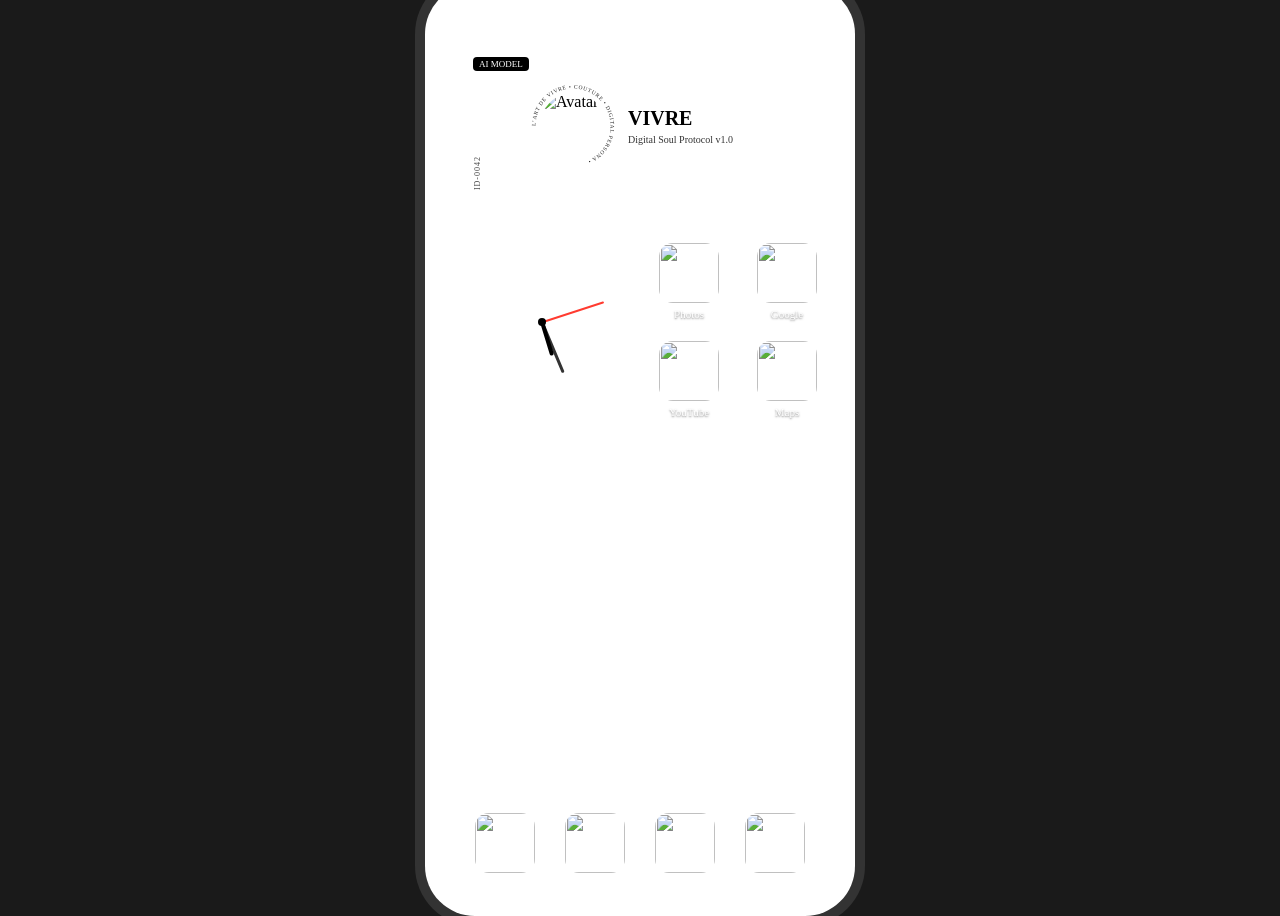
==== index.html @ f82a151f "Add files via upload" ====
<!DOCTYPE html>
<html lang="zh-CN">
<head>
    <meta charset="UTF-8">
    <meta name="viewport" content="width=device-width, initial-scale=1.0">
    <title>AI OS Main Screen</title>
    <link rel="stylesheet" href="style.css">
</head>
<body>
    <div class="phone-screen">
        <!-- 顶栏 -->
        <div class="status-bar"></div>

        <!-- 主网格布局 -->
        <div class="home-grid">
            
            <!-- 顶部大卡片 -->
            <div class="main-card">
                <div class="tag-black" contenteditable="true">AI MODEL</div>
                <div class="side-id" contenteditable="true">ID-0042</div>
                
                <div class="card-center">
                    <!-- 旋转文字环 -->
                    <div class="text-ring-box">
                        <svg viewBox="0 0 200 200">
                            <path id="ringPath" d="M 100, 100 m -75, 0 a 75,75 0 1,1 150,0 a 75,75 0 1,1 -150,0" fill="transparent"/>
                            <text>
                                <textPath xlink:href="#ringPath" class="ring-text">
                                    L’ART DE VIVRE • COUTURE • DIGITAL PERSONA •
                                </textPath>
                            </text>
                        </svg>
                    </div>
                    <!-- 头像 -->
                    <div class="avatar-circle" onclick="document.getElementById('avatarUploader').click()">
                        <img id="avatarImg" src="https://via.placeholder.com/100" alt="Avatar">
                        <input type="file" id="avatarUploader" hidden onchange="changeAvatar(event)">
                    </div>
                    <!-- 文字信息 -->
                    <div class="info-group">
                        <h1 contenteditable="true">VIVRE</h1>
                        <p contenteditable="true">Digital Soul Protocol v1.0</p>
                    </div>
                </div>
            </div>

            <!-- 组件行：时钟 + 4个APP -->
            <div class="widget-row">
                <!-- 实时转动时钟 -->
                <div class="clock-widget">
                    <div class="hand hour" id="hourHand"></div>
                    <div class="hand min" id="minHand"></div>
                    <div class="hand sec" id="secHand"></div>
                    <div class="clock-dot"></div>
                </div>

                <!-- 右侧 4 个 APP (这里加上了 id) -->
                <div class="mini-app-grid">
                    
                                <!-- 右侧 4 个 APP (这里加上了 id) -->
                                <div class="mini-app-grid">
                                    <!-- 右侧 4 个 APP 里的第一个 -->
                                    <div class="app-unit" id="app1">
                                        <a href="pages/chat/index.html" style="text-decoration: none; display: block;">
                                            <div class="app-icon"><img src="https://cdn-icons-png.flaticon.com/512/5968/5968764.png"></div>
                                         </a>
                                         <div class="app-label">Photos</div>
                                    </div>
                                    <div class="app-unit" id="app2">
                                        <div class="app-icon"><img src="https://cdn-icons-png.flaticon.com/512/300/300221.png"></div>
                                        <div class="app-label">Google</div>
                                    </div>
                                    <div class="app-unit" id="app3">
                                        <div class="app-icon"><img src="https://cdn-icons-png.flaticon.com/512/174/174883.png"></div>
                                        <div class="app-label">YouTube</div>
                                    </div>
                                    <div class="app-unit" id="app4">
                                        <div class="app-icon"><img src="https://cdn-icons-png.flaticon.com/512/5968/5968841.png"></div>
                                        <div class="app-label">Maps</div>
                                    </div>
                                </div>
                            </div>
                        </div>  
        <!-- 程序坞 (Dock) (这里加上了 id) -->
        <div class="dock-area">
            <div class="dock-blur">
                <div class="app-unit" id="dock1">
                    <div class="app-icon"><img src="https://cdn-icons-png.flaticon.com/512/174/174848.png"></div>
                </div>
                <div class="app-unit" id="dock2">
                    <div class="app-icon"><img src="https://cdn-icons-png.flaticon.com/512/174/174855.png"></div>
                </div>
                <!-- 美化 APP -->
                <div class="app-unit" id="dock3">
                    <a href="pages/beautify.html" style="text-decoration: none; display: block;">
                        <div class="app-icon">
                            <img src="https://cdn-icons-png.flaticon.com/512/174/174872.png"> 
                        </div>
                    </a>
                </div>
                <!-- 设置 API 的 APP -->
                <div class="app-unit" id="dock4">
                    <a href="pages/settings-api.html" style="text-decoration: none; display: block;">
                        <div class="app-icon setting-icon">
                            <img src="https://cdn-icons-png.flaticon.com/512/3524/3524659.png">
                        </div>
                    </a>
                </div>
            </div>
        </div>
    </div>

    <script src="script.js"></script>
</body>
</html>
---- style.css ----
:root {
    --bg-img: url('https://images.unsplash.com/photo-1614850523296-d8c1af93d400?q=80&w=2070&auto=format&fit=crop');
    --icon-size: 60px;
    --gap: 38px;
    --label-h: 14px;
}

* { box-sizing: border-box; margin: 0; padding: 0; }
body { 
    background: #1a1a1a; 
    display: flex; 
    justify-content: center; 
    align-items: center; 
    height: 100vh; 
    overflow: hidden;
}

.phone-screen {
    width: 430px;
    height: 932px;
    background: #fff var(--bg-img) center/cover;
    position: relative;
    border-radius: 50px;
    box-shadow: 0 0 0 10px #333;
}

.status-bar { height: 63px; }

/* 布局网格 */
.home-grid {
    padding: 0 var(--gap);
    display: flex;
    flex-direction: column;
    gap: var(--gap);
}

/* 顶部大卡片 */
.main-card {
    width: 354px; /* 60*4 + 38*3 */
    height: 158px; /* 60*2 + 38 */
    background: rgba(255, 255, 255, 0.4);
    backdrop-filter: blur(15px);
    border-radius: 28px;
    position: relative;
    overflow: hidden;
    margin: 0 auto;
}

.tag-black {
    position: absolute; top: 10px; left: 10px;
    background: #000; color: #fff; font-size: 9px;
    padding: 2px 6px; border-radius: 4px; z-index: 5;
}

.side-id {
    position: absolute; left: 10px; bottom: 15px;
    writing-mode: vertical-lr; transform: rotate(180deg);
    font-size: 8px; color: #444; letter-spacing: 1px;
}

.card-center {
    display: flex;
    align-items: center;
    height: 100%;
    padding-left: 40px;
}

.text-ring-box {
    position: absolute;
    width: 100px; height: 100px;
    left: 60px;
    animation: rotateRing 20s linear infinite;
}

@keyframes rotateRing {
    from { transform: rotate(0deg); }
    to { transform: rotate(360deg); }
}

.ring-text { font-size: 11px; fill: #222; font-family: serif; letter-spacing: 1.5px; }

.avatar-circle {
    width: 70px; height: 70px;
    border-radius: 50%;
    overflow: hidden;
    border: 2px solid #fff;
    cursor: pointer;
    z-index: 2;
    margin-left: 35px;
}
.avatar-circle img { width: 100%; height: 100%; object-fit: cover; }

.info-group { margin-left: 20px; z-index: 2; }
.info-group h1 { font-size: 20px; font-weight: 600; color: #000; }
.info-group p { font-size: 10px; color: #333; margin-top: 4px; }

/* 第二行布局 */
.widget-row {
    display: grid;
    grid-template-columns: 158px 158px;
    gap: var(--gap);
}

.clock-widget {
    width: 158px; height: 158px;
    background: #fff; border-radius: 28px;
    position: relative;
}

.mini-app-grid {
    display: grid;
    grid-template-columns: 60px 60px;
    grid-template-rows: 60px 60px;
    column-gap: var(--gap);
    row-gap: var(--gap);
}

/* APP 单元 */
.app-unit {
    width: var(--icon-size);
    display: flex;
    flex-direction: column;
    align-items: center;
    position: relative;
}

.app-icon {
    width: var(--icon-size);
    height: var(--icon-size);
    border-radius: 14px;
    overflow: hidden;
    background: #fff;
}
.app-icon img { width: 100%; height: 100%; object-fit: cover; }

.app-label {
    position: absolute;
    bottom: calc(-1 * (var(--label-h) + 5px)); /* 占用 38px 间距中的前 14px */
    width: 80px; text-align: center;
    font-size: 11px; color: #fff;
    text-shadow: 0 1px 2px rgba(0,0,0,0.5);
    height: var(--label-h);
}

/* 指针 */
.hand { position: absolute; bottom: 50%; left: 50%; transform-origin: bottom; border-radius: 4px; }
.hour { width: 4px; height: 35px; background: #000; z-index: 3; }
.min { width: 3px; height: 55px; background: #333; z-index: 2; }
.sec { width: 1.5px; height: 65px; background: #ff3b30; z-index: 4; }
.clock-dot { position: absolute; top: 50%; left: 50%; transform: translate(-50%, -50%); width: 8px; height: 8px; background: #000; border-radius: 50%; z-index: 5; }

/* Dock */
.dock-area {
    position: absolute;
    bottom: 25px;
    left: 0;  
    width: 100%;
    padding: 0 20px;
}
.dock-blur {
    height: 96px;
    background: rgba(255, 255, 255, 0.35);
    backdrop-filter: blur(20px);
    border-radius: 35px;
    display: flex;
    justify-content: space-evenly;
    align-items: center;
}
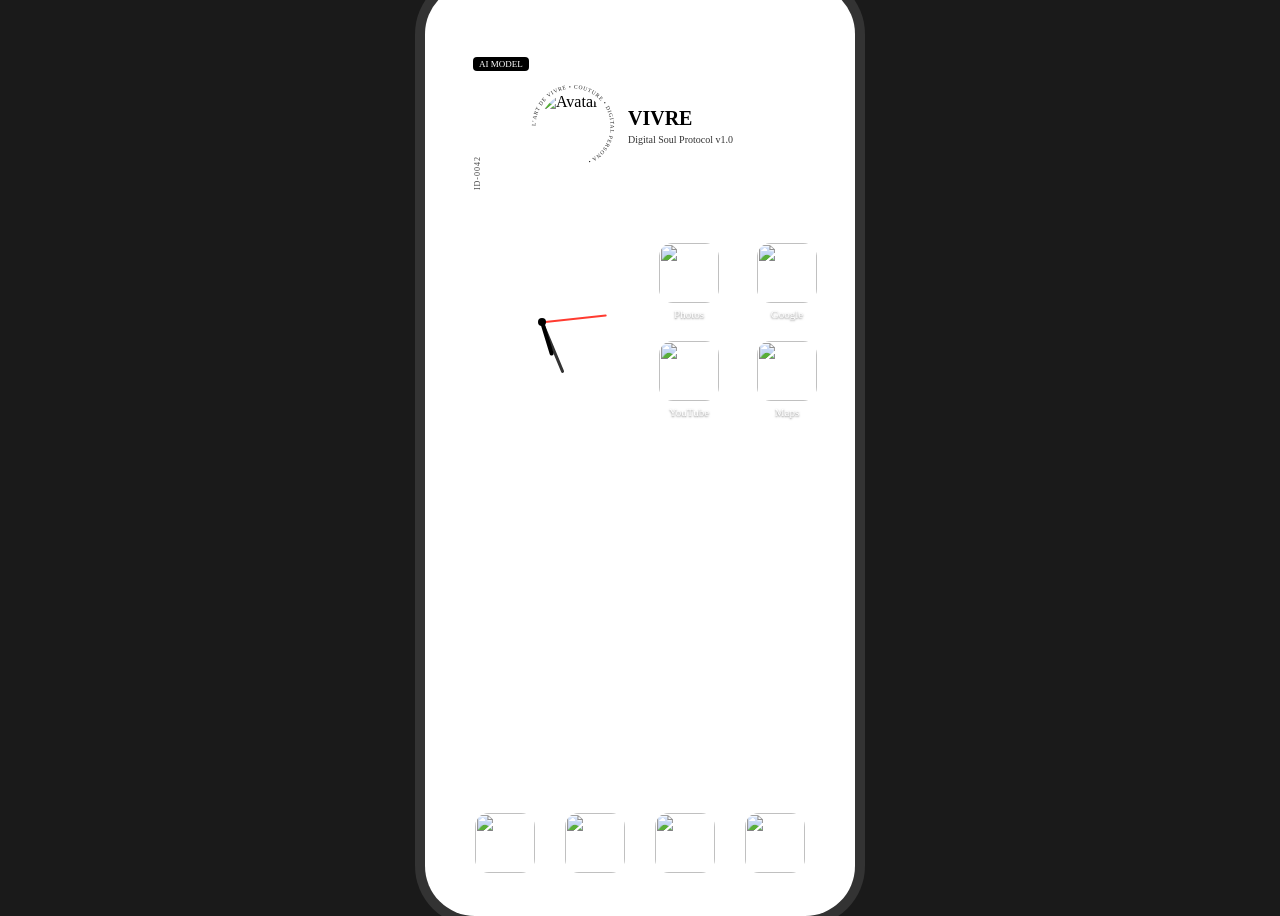
==== commit 82562208: "Update index.html" ====
--- a/index.html
+++ b/index.html
@@ -5,6 +5,14 @@
     <meta name="viewport" content="width=device-width, initial-scale=1.0">
     <title>AI OS Main Screen</title>
     <link rel="stylesheet" href="style.css">
+    <!-- 让网页穿透手机刘海屏，禁止双击放大 -->
+    <meta name="viewport" content="width=device-width, initial-scale=1.0, maximum-scale=1.0, user-scalable=no, viewport-fit=cover">
+    <!-- 告诉苹果 iOS 这是一款独立的 App，隐藏浏览器自带栏 -->
+    <meta name="apple-mobile-web-app-capable" content="yes">
+    <!-- 让顶部的时间/电池状态栏变成透明浮动层 -->
+    <meta name="apple-mobile-web-app-status-bar-style" content="black-translucent">
+    <!-- 设定安卓手机的任务栏颜色 -->
+    <meta name="theme-color" content="#ffffff">
 </head>
 <body>
     <div class="phone-screen">
